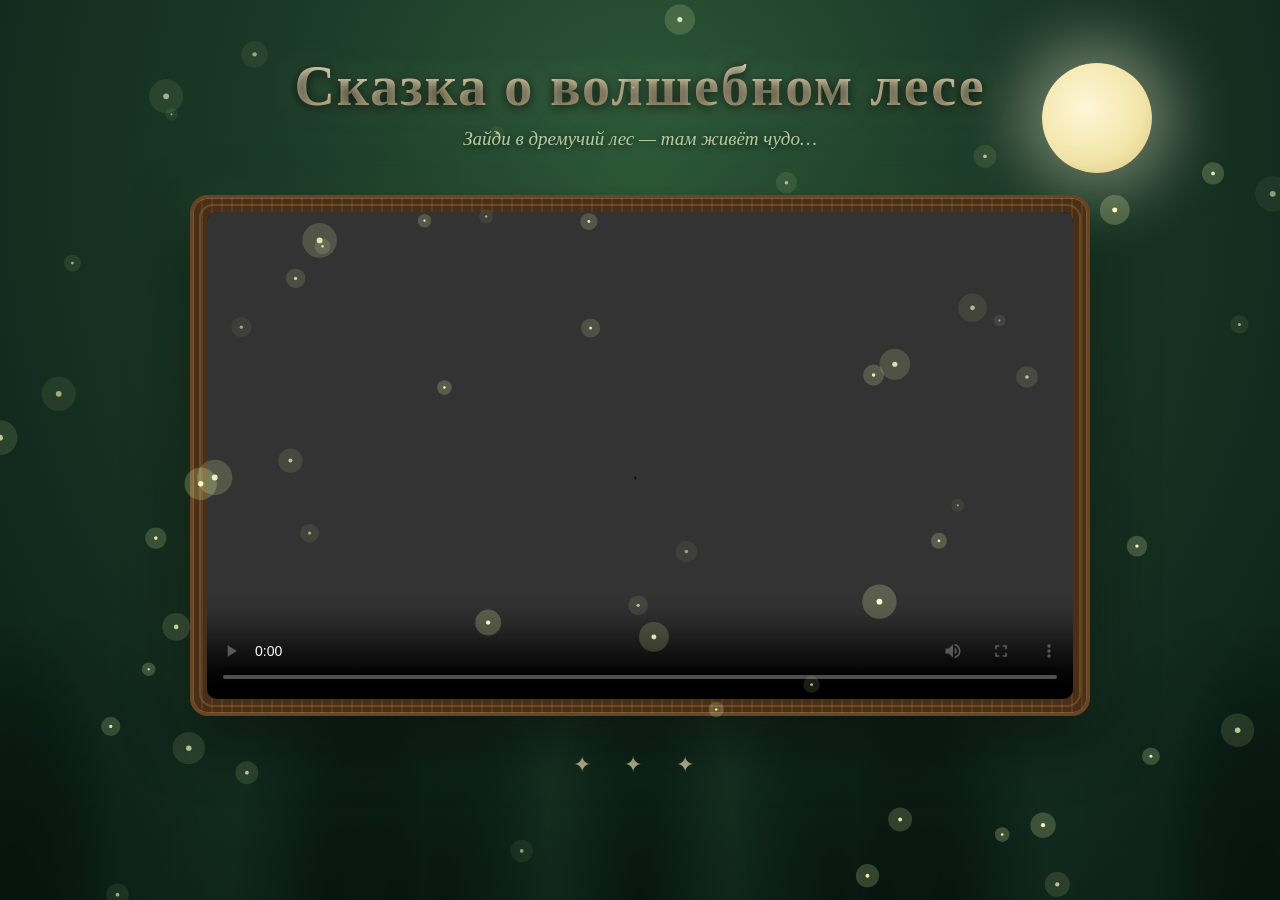
==== index.html @ 457b9933 "Сказка о волшебном лесе: видео + сайт в стиле леса" ====
<!DOCTYPE html>
<html lang="ru">
<head>
  <meta charset="UTF-8">
  <meta name="viewport" content="width=device-width, initial-scale=1.0">
  <title>Сказка о волшебном лесе</title>
  <link rel="stylesheet" href="style.css">
</head>
<body>
  <div class="trees trees-back"></div>
  <div class="trees trees-front"></div>

  <div class="page">
    <h1 class="title">Сказка о волшебном лесе</h1>
    <p class="subtitle">Зайди в дремучий лес — там живёт чудо…</p>

    <div class="video-frame">
      <video id="forestVideo" controls playsinline preload="auto">
        <source src="Сказка о волшебном лесе.mp4" type="video/mp4">
        Ваш браузер не поддерживает видео.
      </video>
    </div>

    <div class="sparkle-note">✦ ✦ ✦</div>
  </div>

  <canvas id="fireflies"></canvas>
  <div class="moon"></div>

  <script src="script.js"></script>
</body>
</html>
---- style.css ----
* {
  margin: 0;
  padding: 0;
  box-sizing: border-box;
}

body {
  min-height: 100vh;
  overflow-x: hidden;
  font-family: "Georgia", "Times New Roman", serif;
  color: #efe4c8;
  background:
    radial-gradient(ellipse at 50% 20%, #2e5b3a 0%, #1c3a28 40%, #0b1f16 100%);
  position: relative;
}

/* ---------- Луна ---------- */
.moon {
  position: fixed;
  top: 7vh;
  right: 10vw;
  width: 110px;
  height: 110px;
  border-radius: 50%;
  background: radial-gradient(circle at 40% 40%, #fdf6d8 0%, #f3e5a8 60%, #d8c481 100%);
  box-shadow: 0 0 60px 25px rgba(253, 246, 216, 0.35);
  z-index: 0;
  pointer-events: none;
}

/* ---------- Деревья-силуэты ---------- */
.trees {
  position: fixed;
  bottom: 0;
  left: 0;
  width: 100%;
  height: 45vh;
  z-index: 0;
  opacity: 0.55;
  background-repeat: repeat-x;
  background-position: bottom;
  pointer-events: none;
}

.trees-back {
  background-image:
    radial-gradient(ellipse 40% 100% at 50% 100%, #0e2419 0%, rgba(14, 36, 25, 0) 70%),
    radial-gradient(ellipse 30% 90% at 15% 100%, #0e2419 0%, transparent 70%),
    radial-gradient(ellipse 30% 90% at 85% 100%, #0e2419 0%, transparent 70%);
  background-size: 22% 100%, 30% 100%, 30% 100%;
}

.trees-front {
  background-image:
    radial-gradient(ellipse 45% 100% at 50% 100%, #06130d 0%, transparent 70%),
    radial-gradient(ellipse 35% 100% at 5% 100%, #06130d 0%, transparent 70%),
    radial-gradient(ellipse 35% 100% at 95% 100%, #06130d 0%, transparent 70%);
  background-size: 24% 90%, 34% 100%, 34% 100%;
  opacity: 0.8;
}

/* ---------- Страница ---------- */
.page {
  position: relative;
  z-index: 1;
  max-width: 1000px;
  margin: 0 auto;
  padding: 6vh 16px 10vh;
  text-align: center;
}

.title {
  font-size: clamp(28px, 5vw, 56px);
  text-shadow: 0 2px 12px rgba(0, 0, 0, 0.8), 0 0 30px rgba(214, 240, 180, 0.25);
  letter-spacing: 2px;
  background: linear-gradient(180deg, #f7efcf 0%, #cbb98a 100%);
  -webkit-background-clip: text;
  background-clip: text;
  -webkit-text-fill-color: transparent;
}

.subtitle {
  margin-top: 10px;
  font-style: italic;
  font-size: clamp(14px, 2.4vw, 19px);
  color: #b9cca2;
  text-shadow: 0 2px 8px rgba(0, 0, 0, 0.7);
}

/* ---------- Рамка под видео ---------- */
.video-frame {
  margin-top: 5vh;
  position: relative;
  display: inline-block;
  padding: 14px;
  border-radius: 18px;
  background:
    repeating-linear-gradient(90deg, #4a2f18 0 8px, #5d3b20 8px 10px),
    repeating-linear-gradient(90deg, #3a2513 0 8px, #4a2f18 8px 10px);
  background-size: 100% 10px, 100% 100%;
  border: 3px solid #6b4423;
  box-shadow:
    0 20px 60px rgba(0, 0, 0, 0.65),
    0 0 45px rgba(120, 200, 120, 0.15),
    inset 0 0 0 1px rgba(255, 220, 150, 0.25);
  max-width: min(92vw, 900px);
  width: 100%;
}

.video-frame::after {
  content: "";
  position: absolute;
  inset: 6px;
  border-radius: 14px;
  border: 2px solid rgba(200, 160, 80, 0.25);
  pointer-events: none;
}

video {
  display: block;
  width: 100%;
  aspect-ratio: 16 / 9;
  border-radius: 10px;
  background: #000;
  outline: none;
}

.sparkle-note {
  margin-top: 32px;
  font-size: 22px;
  color: rgba(232, 226, 180, 0.75);
  letter-spacing: 14px;
  animation: sparkle 3.5s ease-in-out infinite;
}

@keyframes sparkle {
  0%, 100% { opacity: 0.35; }
  50% { opacity: 1; }
}

/* ---------- Светлячки (canvas) ---------- */
#fireflies {
  position: fixed;
  inset: 0;
  width: 100%;
  height: 100%;
  z-index: 5;
  pointer-events: none;
}
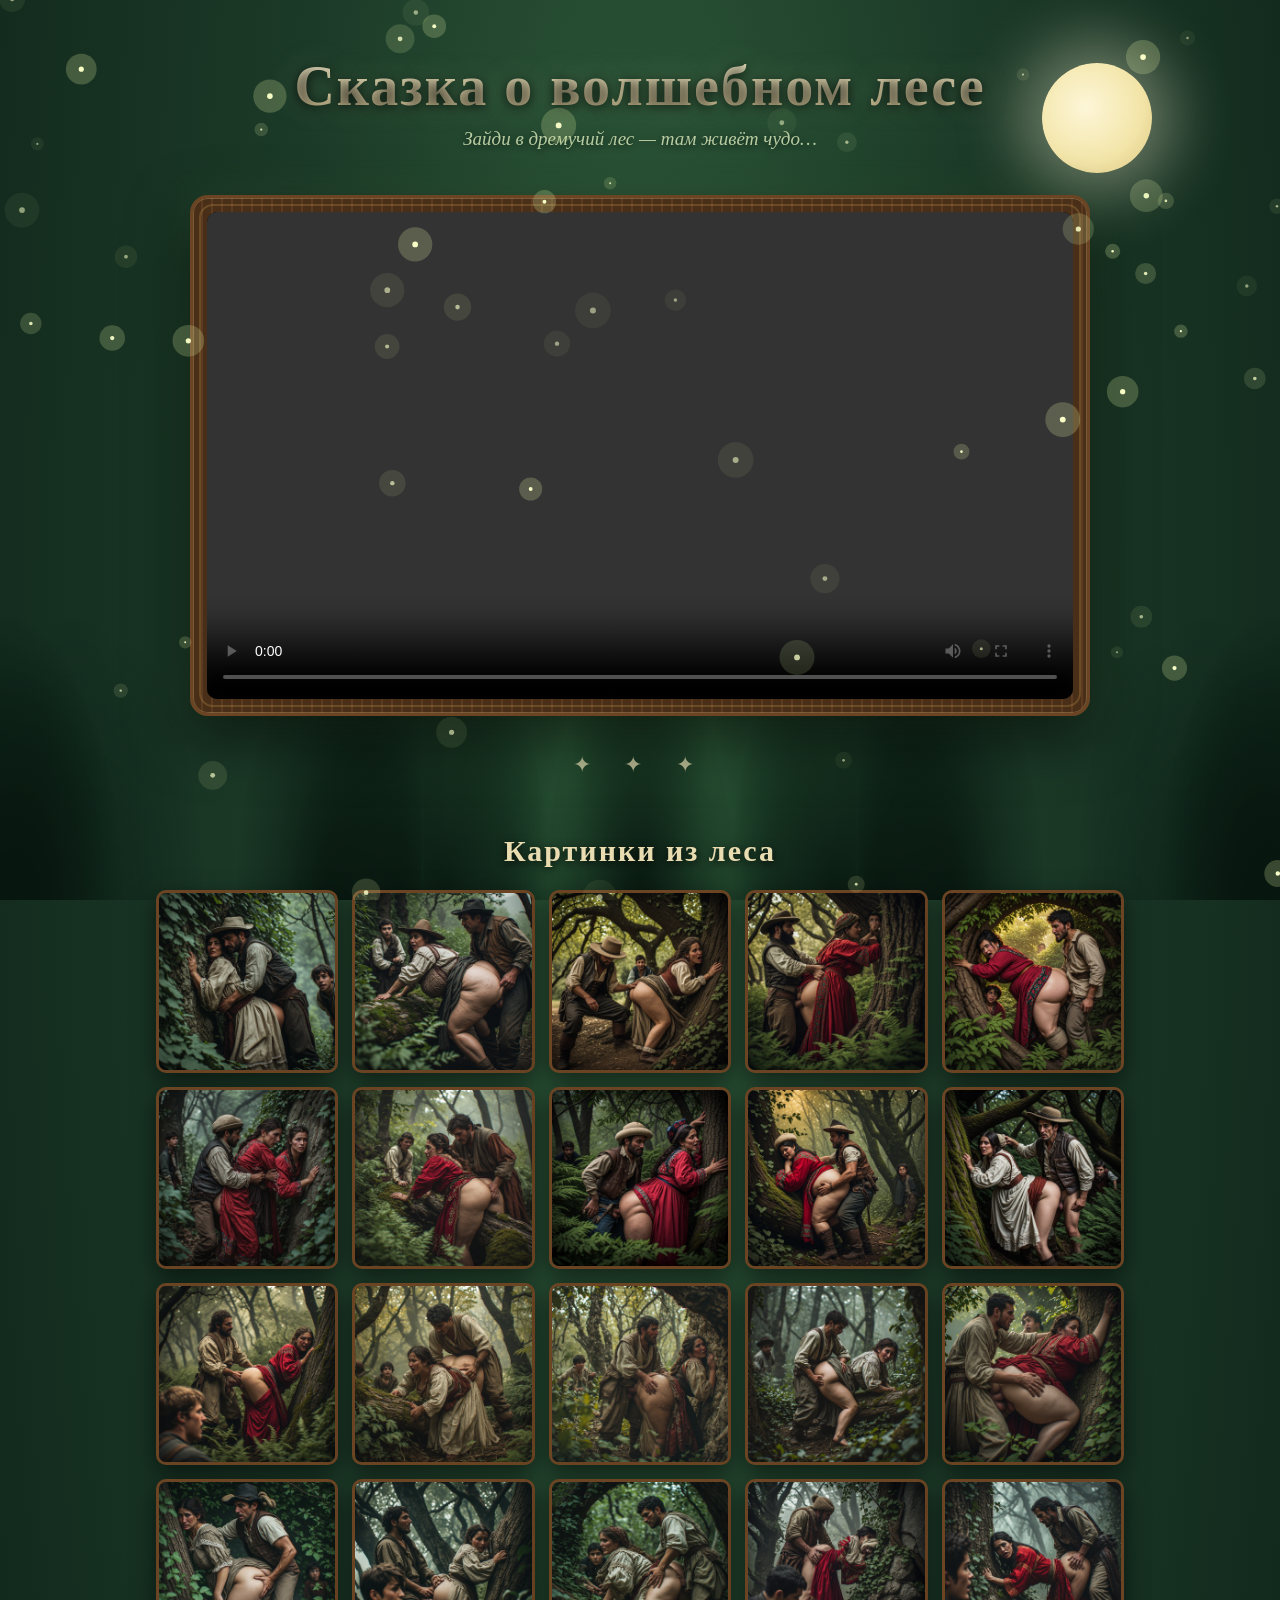
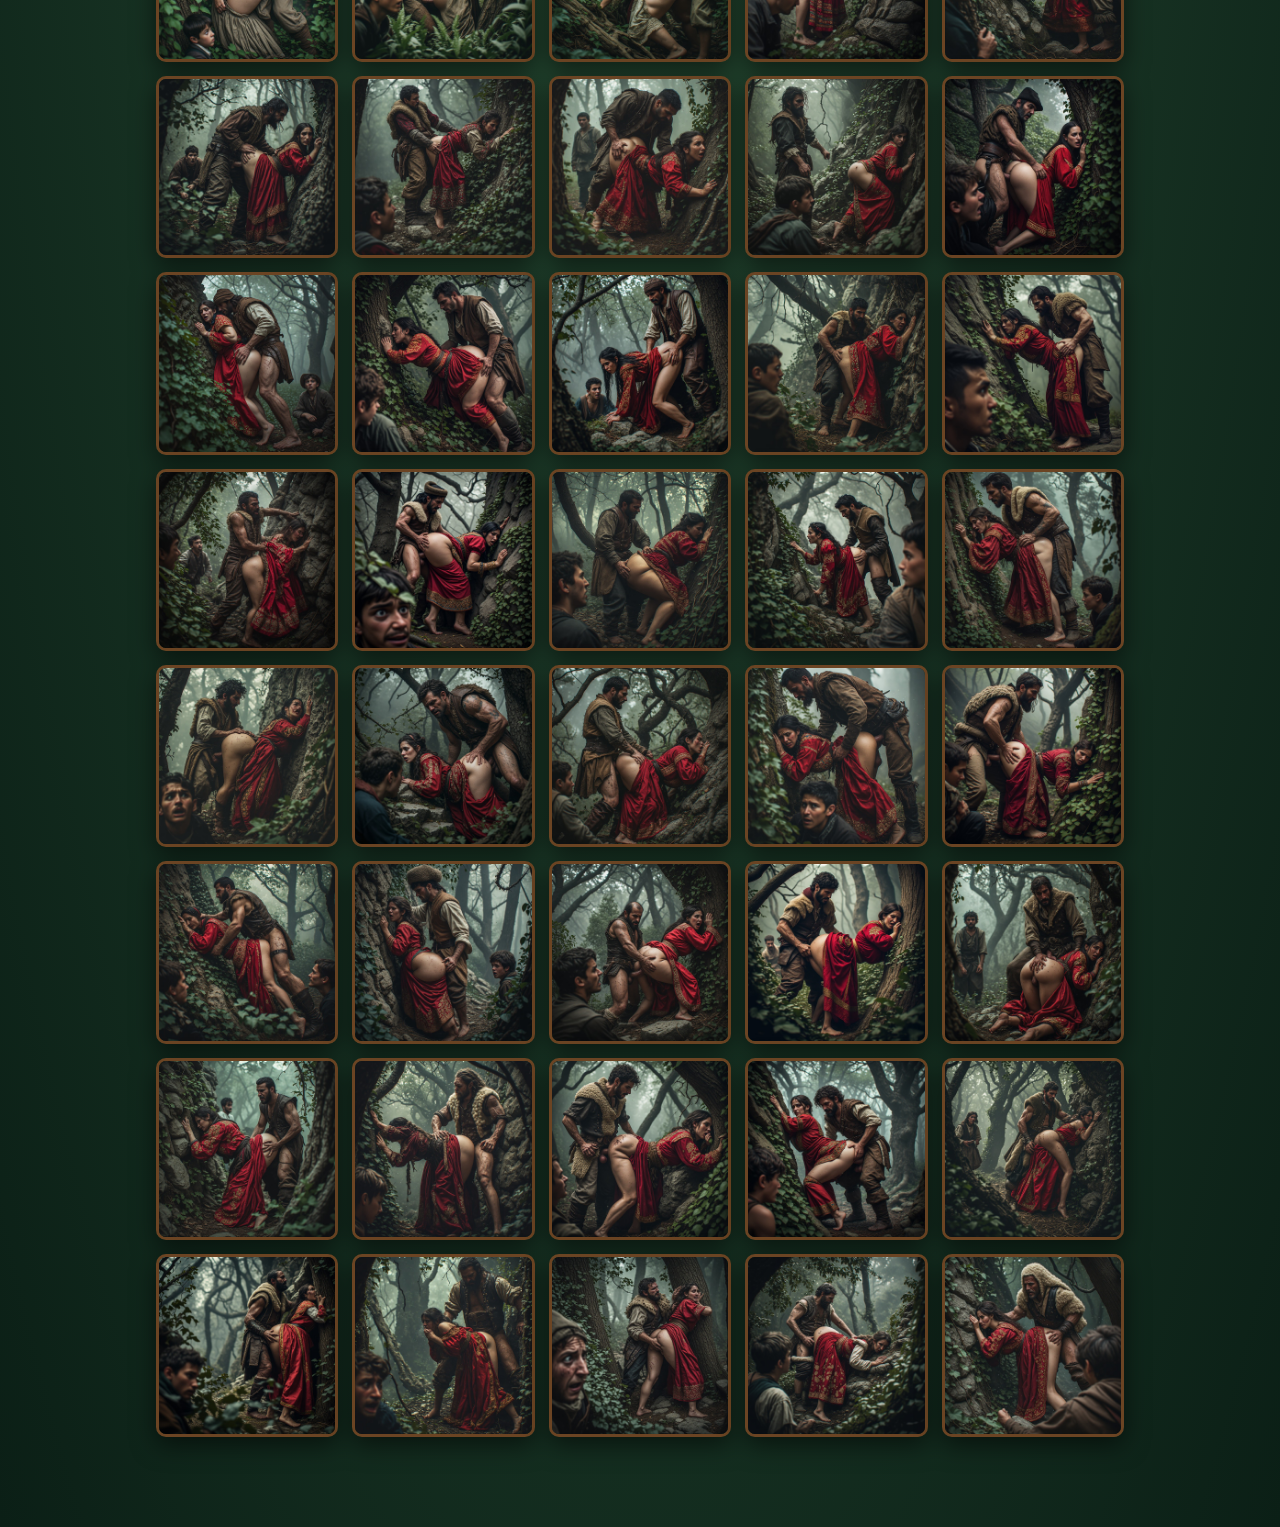
==== commit 386e4554: "Сжал видео (Pages-friendly), добавил картинки и галерею" ====
--- a/index.html
+++ b/index.html
@@ -22,11 +22,19 @@
     </div>
 
     <div class="sparkle-note">✦ ✦ ✦</div>
+
+    <section class="gallery-section">
+      <h2 class="gallery-title">Картинки из леса</h2>
+      <div class="gallery" id="gallery"></div>
+    </section>
   </div>
+
+  <div id="lightbox"></div>
 
   <canvas id="fireflies"></canvas>
   <div class="moon"></div>
 
+  <script src="gallery.js"></script>
   <script src="script.js"></script>
 </body>
 </html>
--- a/style.css
+++ b/style.css
@@ -146,4 +146,75 @@
   height: 100%;
   z-index: 5;
   pointer-events: none;
+}
+
+/* ---------- Галерея ---------- */
+.gallery-section {
+  margin-top: 56px;
+}
+
+.gallery-title {
+  font-size: clamp(20px, 3vw, 30px);
+  letter-spacing: 2px;
+  color: #e9dcb0;
+  text-shadow: 0 2px 10px rgba(0, 0, 0, 0.8);
+}
+
+.gallery {
+  margin-top: 22px;
+  display: grid;
+  grid-template-columns: repeat(auto-fill, minmax(180px, 1fr));
+  gap: 14px;
+}
+
+.gallery img {
+  width: 100%;
+  aspect-ratio: 1 / 1;
+  object-fit: cover;
+  border-radius: 10px;
+  border: 3px solid #6b4423;
+  box-shadow: 0 8px 24px rgba(0, 0, 0, 0.55);
+  cursor: pointer;
+  transition: transform 0.3s ease, box-shadow 0.3s ease;
+}
+
+.gallery img:hover {
+  transform: scale(1.06) rotate(-1deg);
+  box-shadow: 0 0 28px rgba(200, 240, 160, 0.35);
+}
+
+/* ---------- Лайтбокс ---------- */
+#lightbox {
+  position: fixed;
+  inset: 0;
+  z-index: 10;
+  display: none;
+  align-items: center;
+  justify-content: center;
+  background: rgba(5, 15, 10, 0.92);
+  padding: 4vh 3vw;
+}
+
+#lightbox.open {
+  display: flex;
+}
+
+#lightbox img {
+  max-width: 92vw;
+  max-height: 92vh;
+  border-radius: 10px;
+  border: 4px solid #6b4423;
+  box-shadow: 0 0 60px rgba(0, 0, 0, 0.8);
+}
+
+#lightbox .close {
+  position: absolute;
+  top: 18px;
+  right: 26px;
+  font-size: 38px;
+  color: #efe4c8;
+  background: none;
+  border: none;
+  cursor: pointer;
+  text-shadow: 0 2px 10px rgba(0, 0, 0, 0.8);
 }
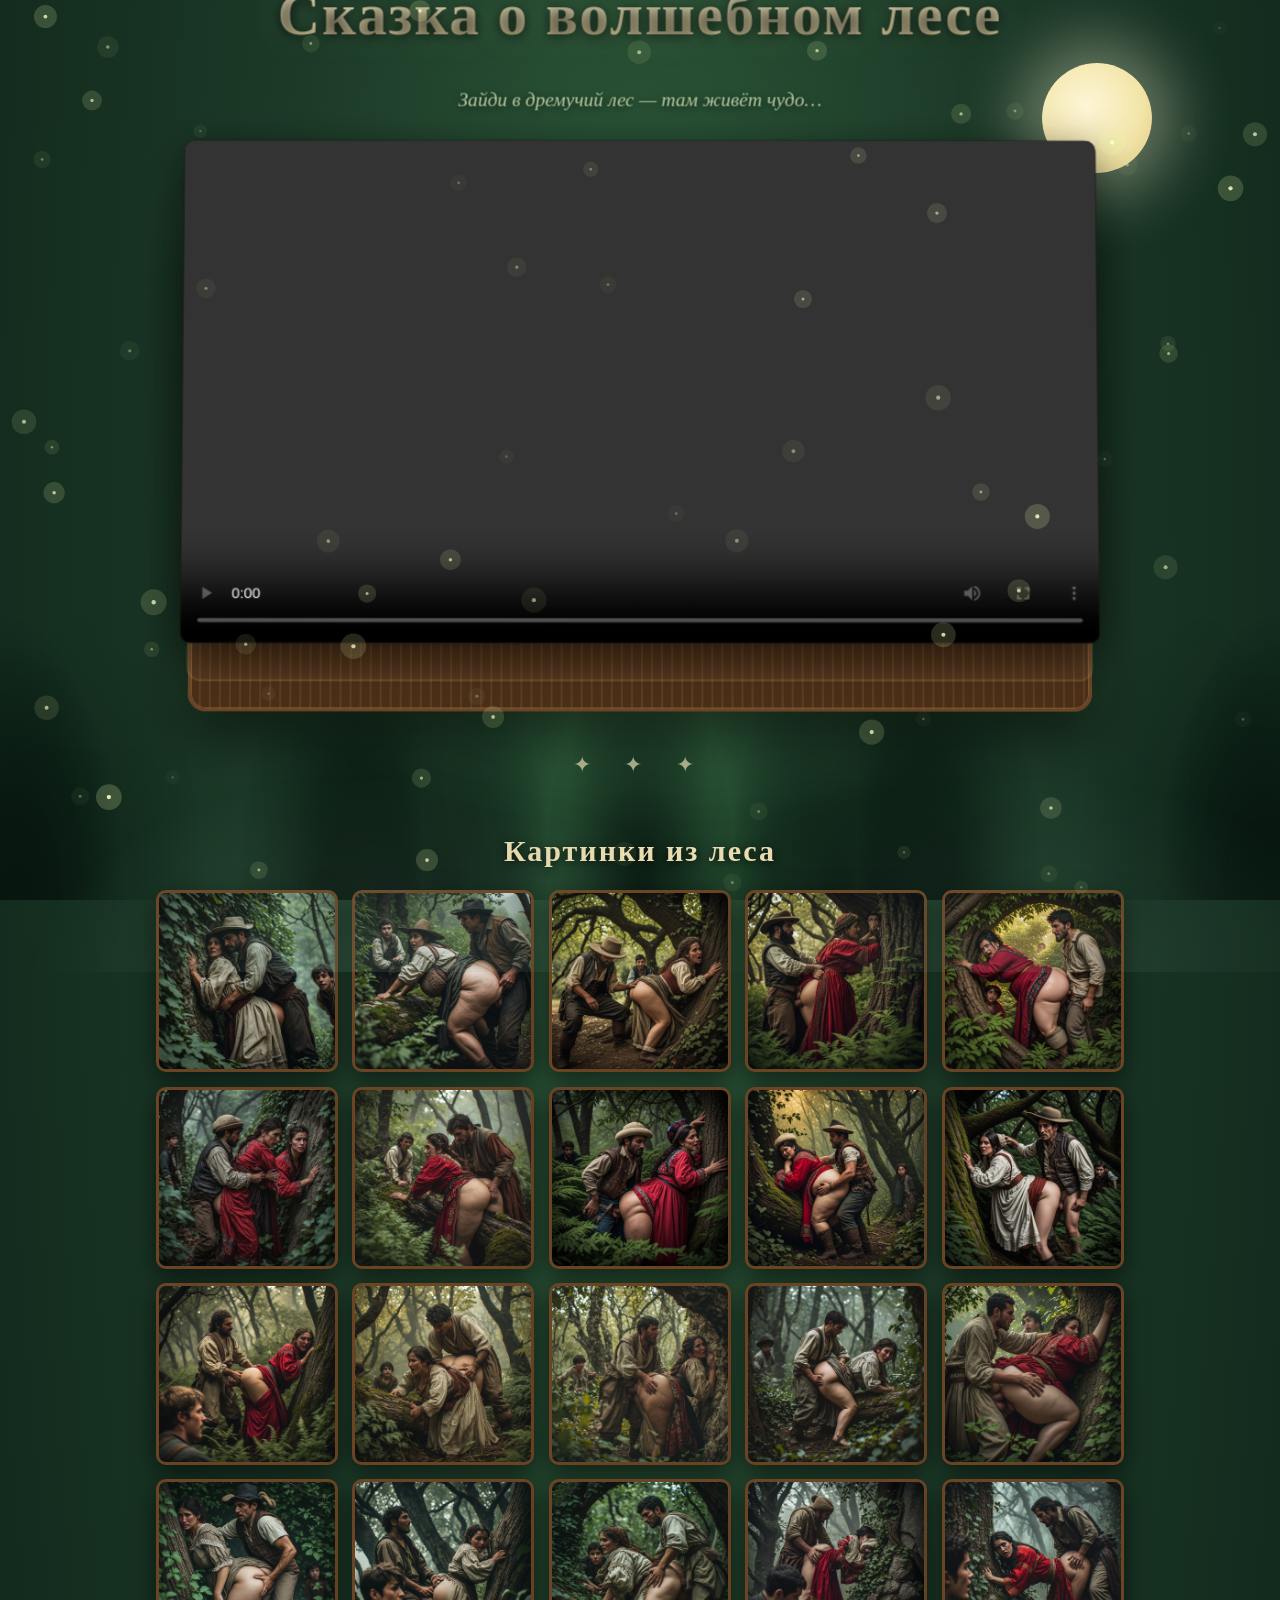
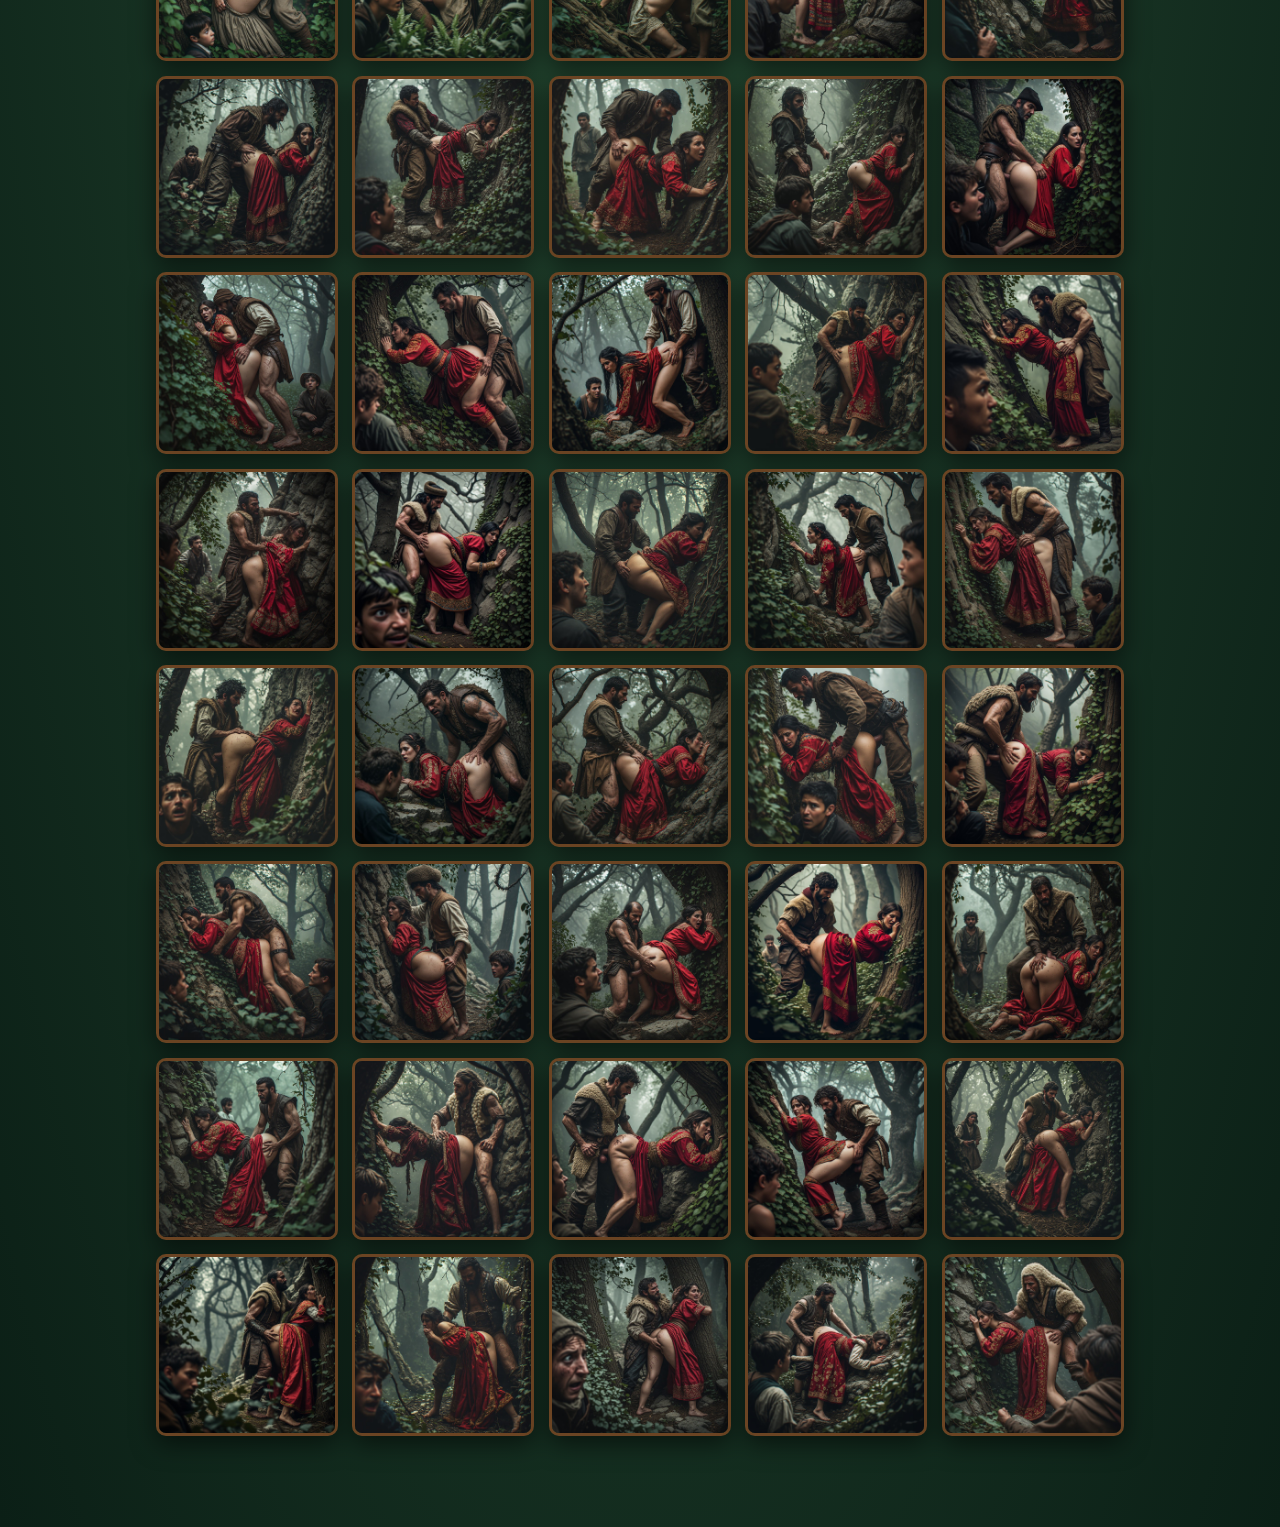
==== commit ae58ef4e: "3D-вид: наклон видео и карточек за курсором, параллакс, туман, глубина светлячков" ====
--- a/index.html
+++ b/index.html
@@ -9,6 +9,7 @@
 <body>
   <div class="trees trees-back"></div>
   <div class="trees trees-front"></div>
+  <div class="fog"></div>
 
   <div class="page">
     <h1 class="title">Сказка о волшебном лесе</h1>
--- a/style.css
+++ b/style.css
@@ -26,6 +26,7 @@
   box-shadow: 0 0 60px 25px rgba(253, 246, 216, 0.35);
   z-index: 0;
   pointer-events: none;
+  will-change: transform;
 }
 
 /* ---------- Деревья-силуэты ---------- */
@@ -57,6 +58,34 @@
     radial-gradient(ellipse 35% 100% at 95% 100%, #06130d 0%, transparent 70%);
   background-size: 24% 90%, 34% 100%, 34% 100%;
   opacity: 0.8;
+}
+
+.trees,
+.moon {
+  will-change: transform;
+}
+
+/* ---------- Туман ---------- */
+.fog {
+  position: fixed;
+  bottom: -8vh;
+  left: 0;
+  width: 200%;
+  height: 32vh;
+  z-index: 2;
+  pointer-events: none;
+  background-image:
+    radial-gradient(ellipse 40% 100% at 30% 100%, rgba(130, 170, 150, 0.16), transparent 70%),
+    radial-gradient(ellipse 40% 100% at 80% 100%, rgba(130, 170, 150, 0.12), transparent 70%);
+  background-size: 50% 100%;
+  background-repeat: repeat-x;
+  animation: fogDrift 70s linear infinite;
+  will-change: transform;
+}
+
+@keyframes fogDrift {
+  from { transform: translateX(0); }
+  to   { transform: translateX(-50%); }
 }
 
 /* ---------- Страница ---------- */
@@ -67,12 +96,15 @@
   margin: 0 auto;
   padding: 6vh 16px 10vh;
   text-align: center;
+  perspective: 1300px;
+  transform-style: preserve-3d;
 }
 
 .title {
   font-size: clamp(28px, 5vw, 56px);
   text-shadow: 0 2px 12px rgba(0, 0, 0, 0.8), 0 0 30px rgba(214, 240, 180, 0.25);
   letter-spacing: 2px;
+  transform: translateZ(60px);
   background: linear-gradient(180deg, #f7efcf 0%, #cbb98a 100%);
   -webkit-background-clip: text;
   background-clip: text;
@@ -85,9 +117,10 @@
   font-size: clamp(14px, 2.4vw, 19px);
   color: #b9cca2;
   text-shadow: 0 2px 8px rgba(0, 0, 0, 0.7);
-}
-
-/* ---------- Рамка под видео ---------- */
+  transform: translateZ(35px);
+}
+
+/* ---------- Рамка под видео (3D) ---------- */
 .video-frame {
   margin-top: 5vh;
   position: relative;
@@ -105,6 +138,20 @@
     inset 0 0 0 1px rgba(255, 220, 150, 0.25);
   max-width: min(92vw, 900px);
   width: 100%;
+  transform-style: preserve-3d;
+  will-change: transform;
+}
+
+.video-frame::before {
+  content: "";
+  position: absolute;
+  inset: -40px;
+  border-radius: 34px;
+  background: radial-gradient(ellipse at 50% 50%, rgba(150, 230, 150, 0.28), rgba(80, 160, 110, 0.08) 45%, transparent 70%);
+  transform: translateZ(-140px);
+  filter: blur(6px);
+  z-index: -1;
+  pointer-events: none;
 }
 
 .video-frame::after {
@@ -114,6 +161,8 @@
   border-radius: 14px;
   border: 2px solid rgba(200, 160, 80, 0.25);
   pointer-events: none;
+  transform: translateZ(30px);
+  box-shadow: inset 0 0 40px rgba(255, 230, 180, 0.08);
 }
 
 video {
@@ -123,6 +172,9 @@
   border-radius: 10px;
   background: #000;
   outline: none;
+  transform: translateZ(70px);
+  will-change: transform;
+  box-shadow: 0 10px 40px rgba(0, 0, 0, 0.55);
 }
 
 .sparkle-note {
@@ -165,6 +217,8 @@
   display: grid;
   grid-template-columns: repeat(auto-fill, minmax(180px, 1fr));
   gap: 14px;
+  perspective: 900px;
+  transform-style: preserve-3d;
 }
 
 .gallery img {
@@ -173,14 +227,19 @@
   object-fit: cover;
   border-radius: 10px;
   border: 3px solid #6b4423;
-  box-shadow: 0 8px 24px rgba(0, 0, 0, 0.55);
+  box-shadow:
+    0 8px 24px rgba(0, 0, 0, 0.55),
+    inset 0 0 0 1px rgba(255, 230, 160, 0.15);
   cursor: pointer;
-  transition: transform 0.3s ease, box-shadow 0.3s ease;
+  transition: box-shadow 0.25s ease;
+  will-change: transform;
+  transform: translateZ(0);
 }
 
 .gallery img:hover {
-  transform: scale(1.06) rotate(-1deg);
-  box-shadow: 0 0 28px rgba(200, 240, 160, 0.35);
+  box-shadow:
+    0 0 34px rgba(200, 240, 160, 0.4),
+    0 14px 40px rgba(0, 0, 0, 0.5);
 }
 
 /* ---------- Лайтбокс ---------- */
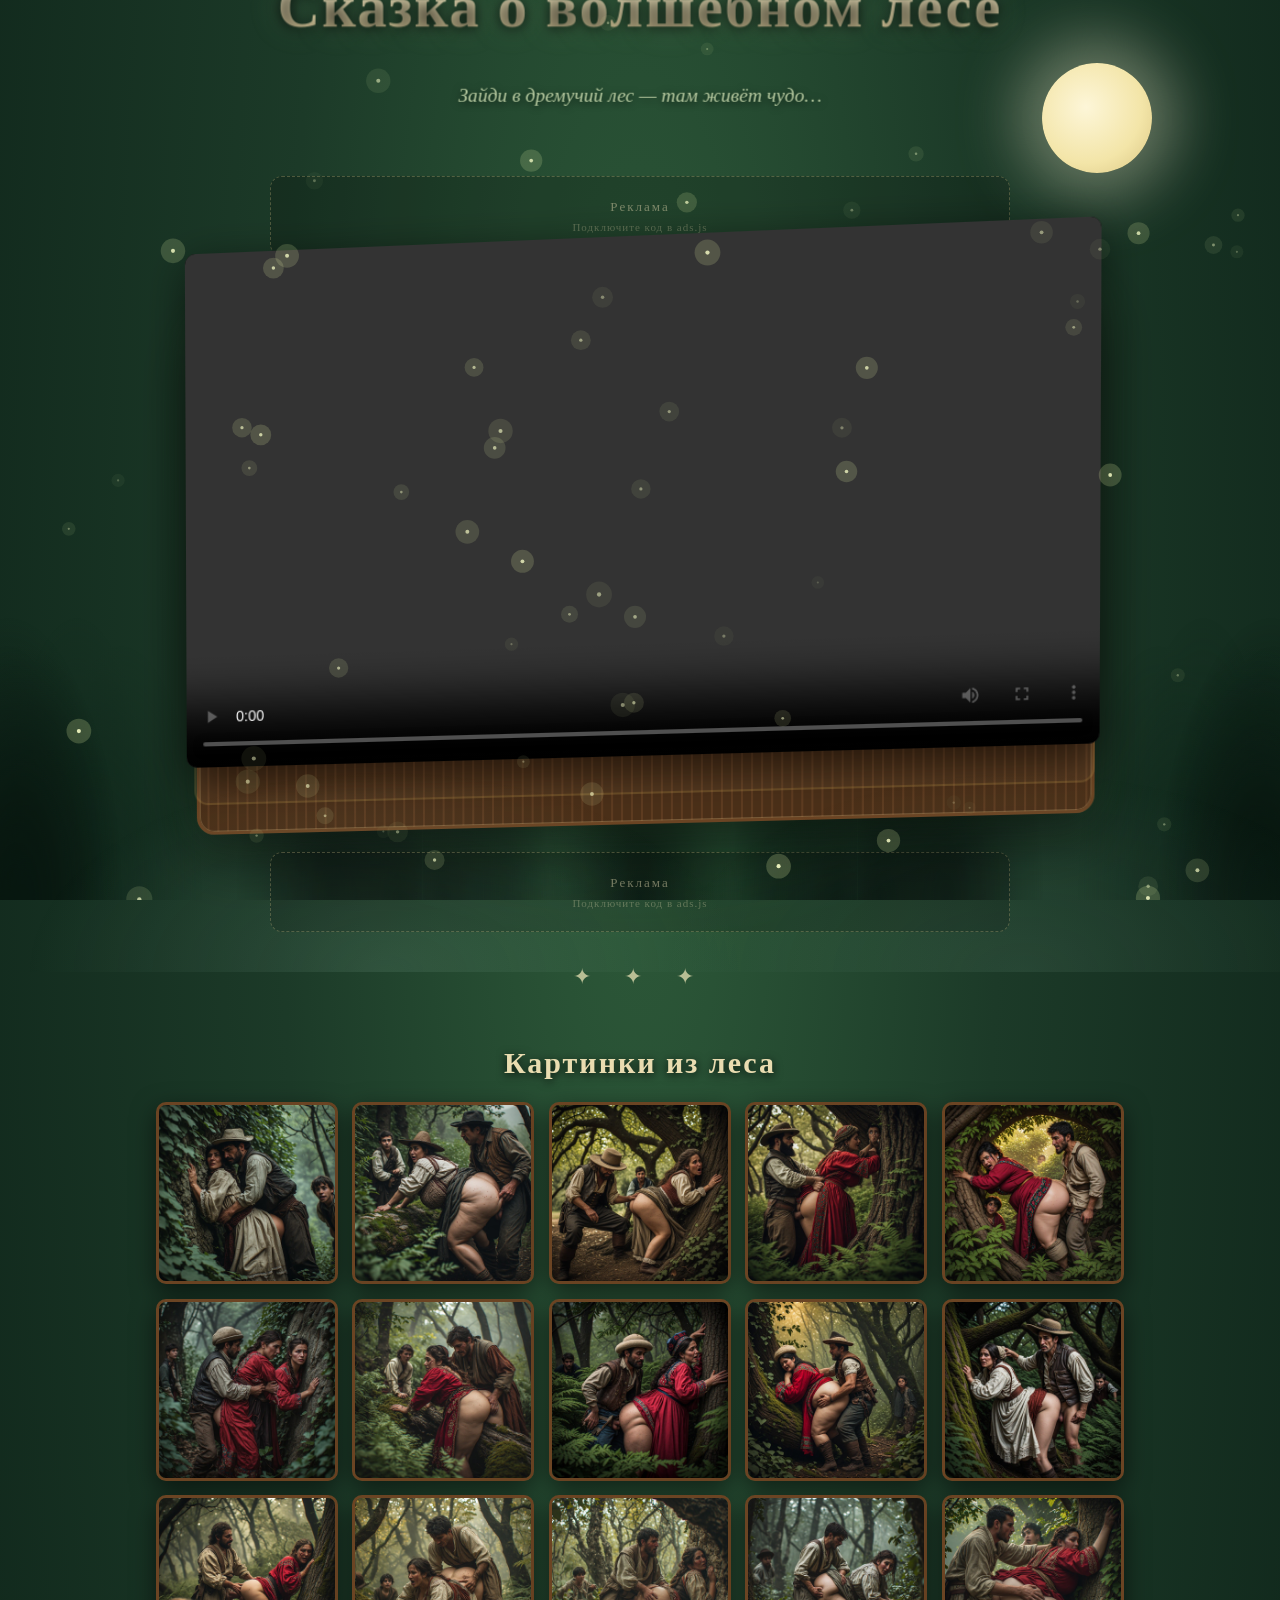
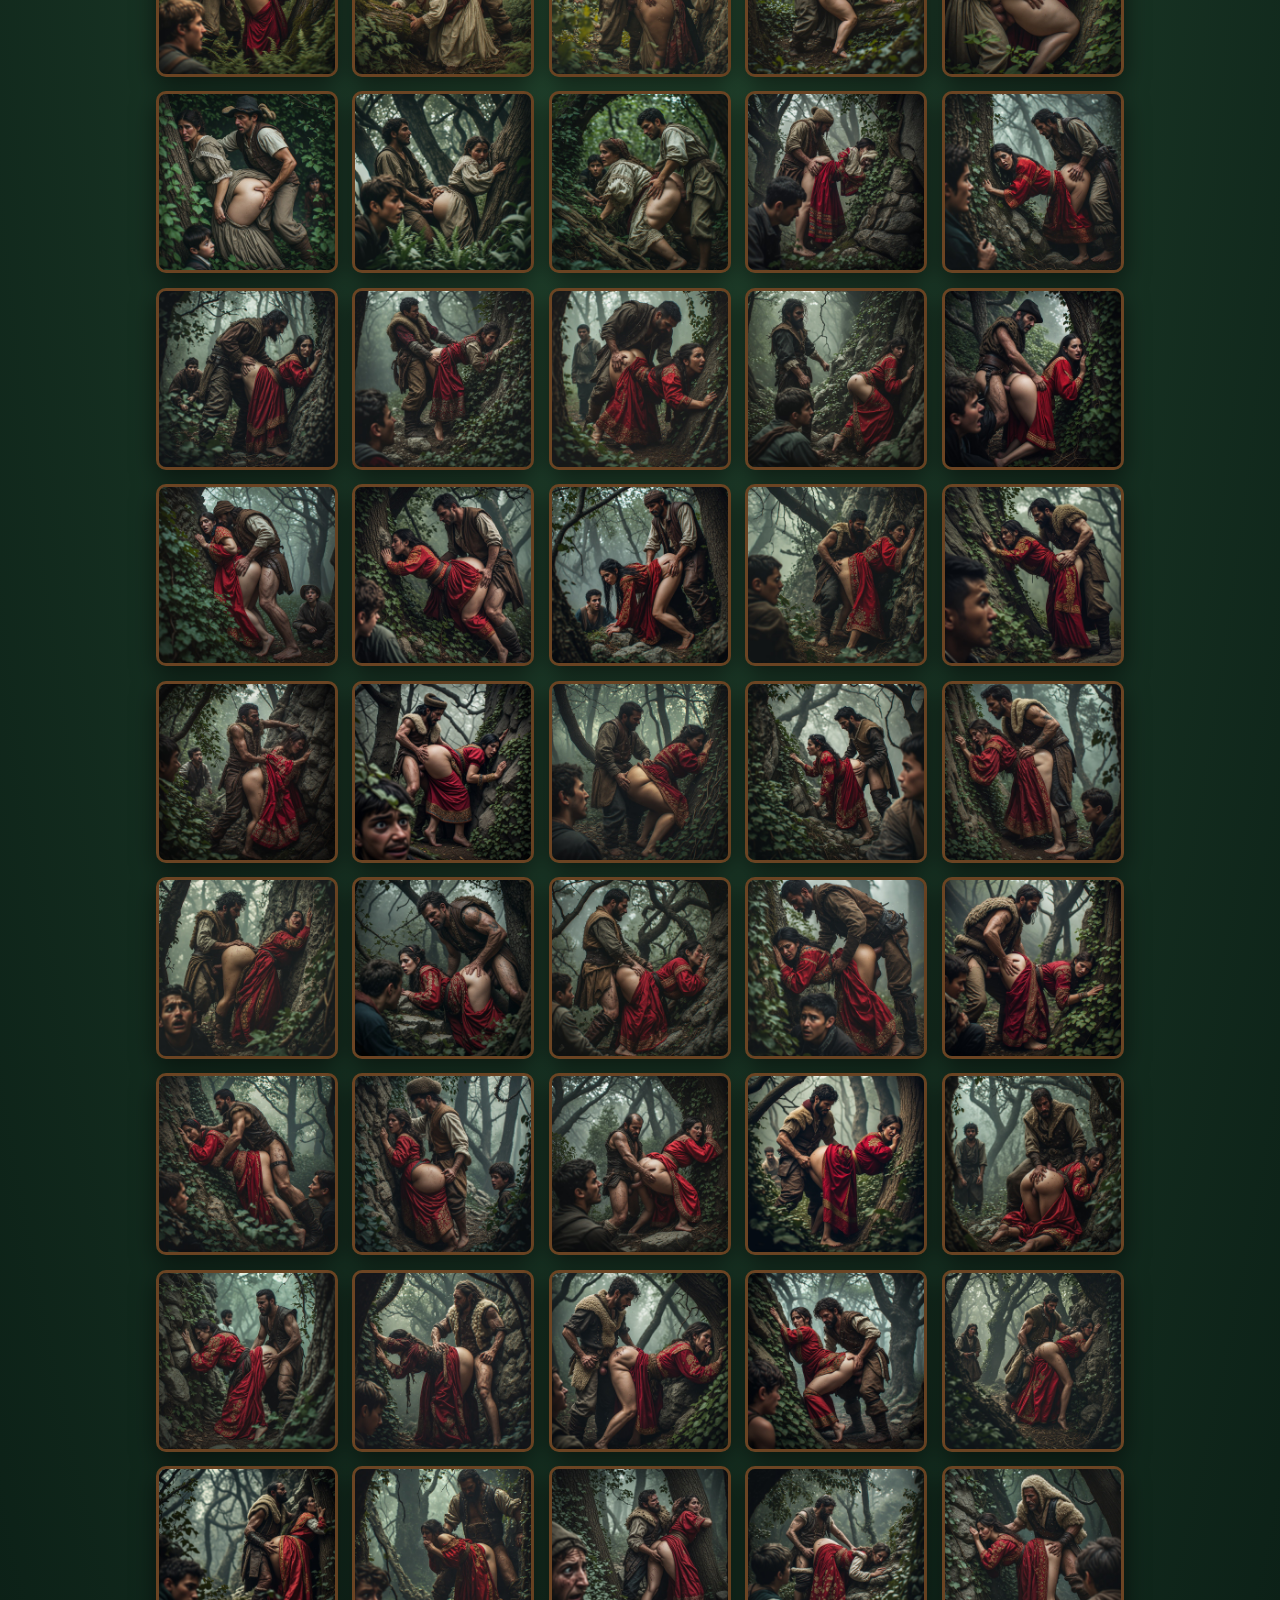
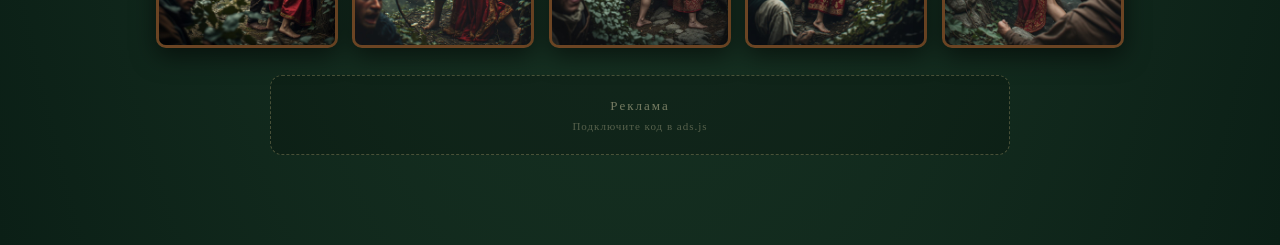
==== commit b09d1983: "Добавил систему рекламных блоков (ads.js, 3 слота)" ====
--- a/index.html
+++ b/index.html
@@ -15,6 +15,8 @@
     <h1 class="title">Сказка о волшебном лесе</h1>
     <p class="subtitle">Зайди в дремучий лес — там живёт чудо…</p>
 
+    <div class="ad-slot" data-ad-slot="top"></div>
+
     <div class="video-frame">
       <video id="forestVideo" controls playsinline preload="auto">
         <source src="Сказка о волшебном лесе.mp4" type="video/mp4">
@@ -22,11 +24,14 @@
       </video>
     </div>
 
+    <div class="ad-slot" data-ad-slot="afterVideo"></div>
+
     <div class="sparkle-note">✦ ✦ ✦</div>
 
     <section class="gallery-section">
       <h2 class="gallery-title">Картинки из леса</h2>
       <div class="gallery" id="gallery"></div>
+      <div class="ad-slot" data-ad-slot="footer"></div>
     </section>
   </div>
 
@@ -36,6 +41,7 @@
   <div class="moon"></div>
 
   <script src="gallery.js"></script>
+  <script src="ads.js"></script>
   <script src="script.js"></script>
 </body>
 </html>
--- a/style.css
+++ b/style.css
@@ -276,4 +276,38 @@
   border: none;
   cursor: pointer;
   text-shadow: 0 2px 10px rgba(0, 0, 0, 0.8);
+}
+
+/* ---------- Реклама ---------- */
+.ad-slot {
+  margin: 26px auto 0;
+  width: 100%;
+  max-width: 740px;
+  min-height: 30px;
+}
+
+.ad-holder {
+  display: flex;
+  justify-content: center;
+  align-items: center;
+}
+
+.ad-placeholder {
+  width: 100%;
+  padding: 22px 12px;
+  border: 1px dashed rgba(210, 190, 130, 0.3);
+  border-radius: 12px;
+  background: rgba(0, 0, 0, 0.18);
+  color: rgba(220, 210, 170, 0.5);
+  font-size: 13px;
+  letter-spacing: 2px;
+  text-align: center;
+}
+
+.ad-placeholder span {
+  display: block;
+  margin-top: 6px;
+  font-size: 11px;
+  letter-spacing: 1px;
+  opacity: 0.7;
 }
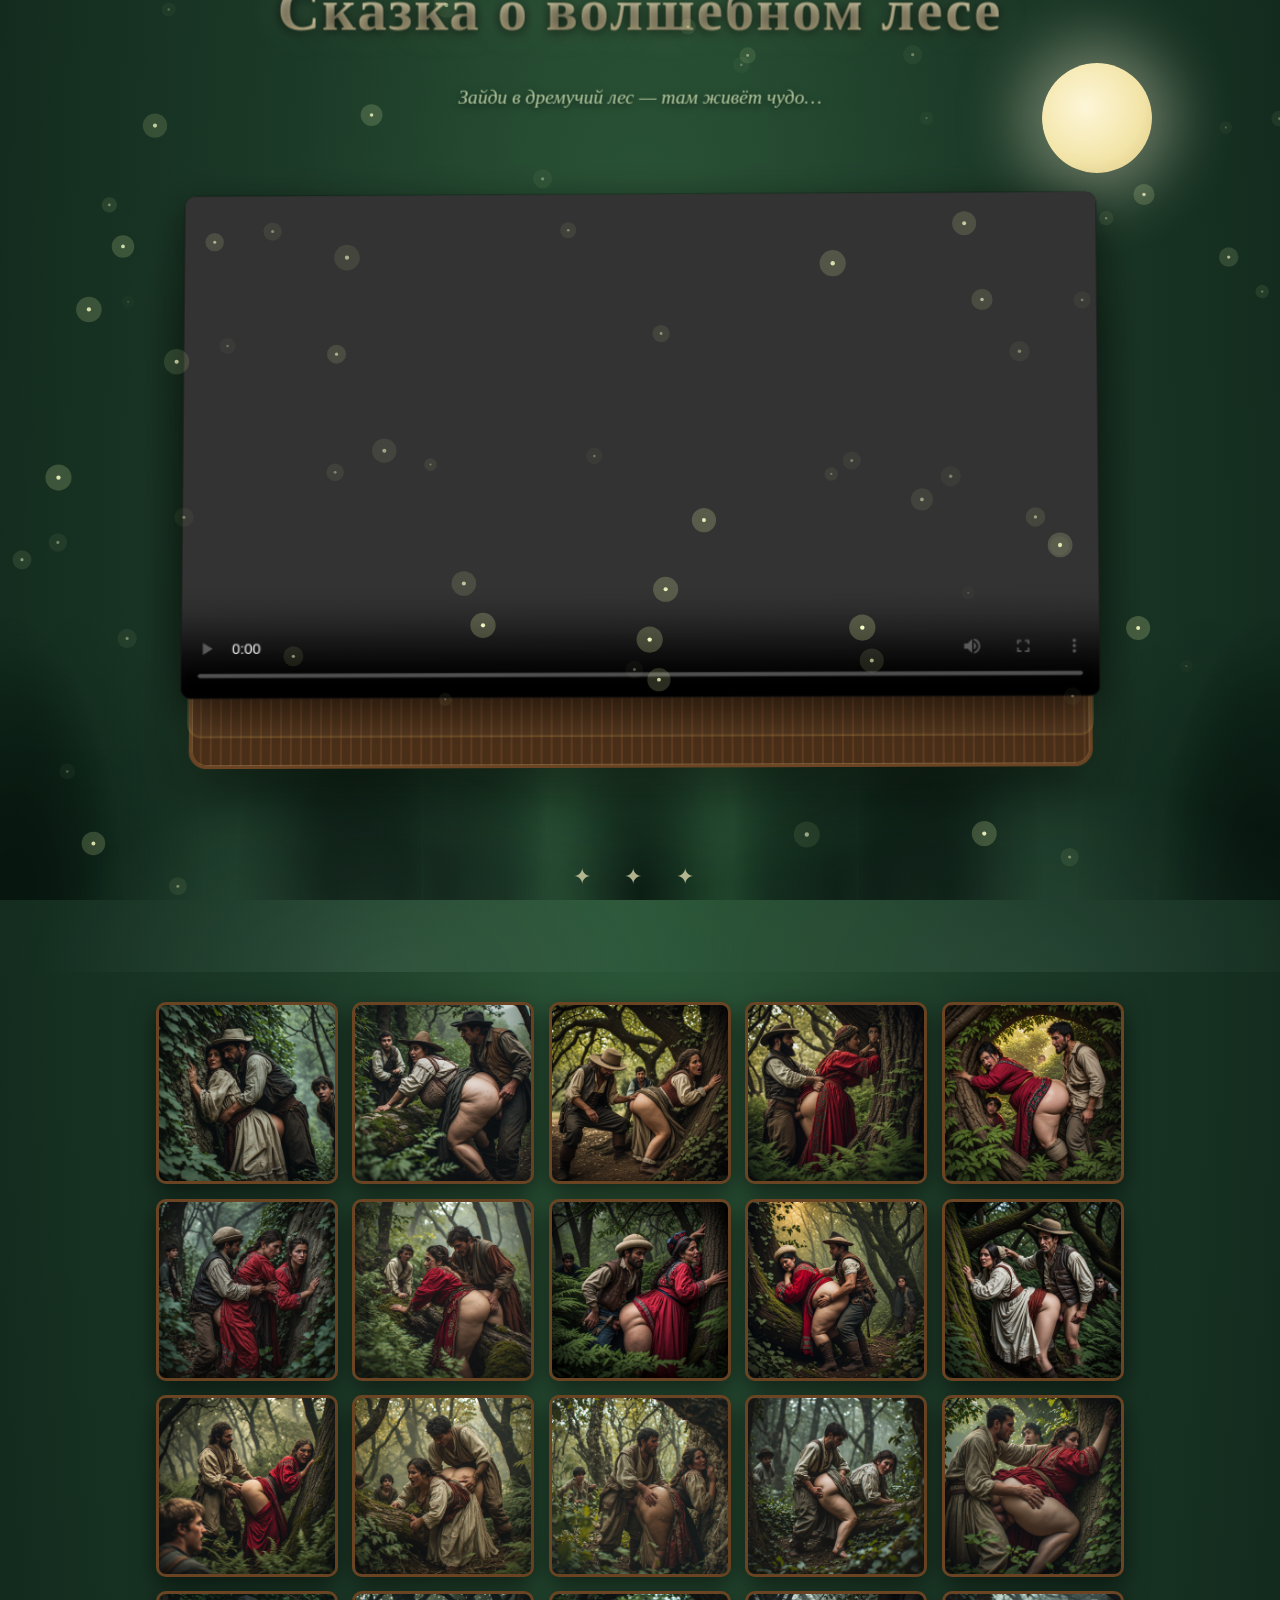
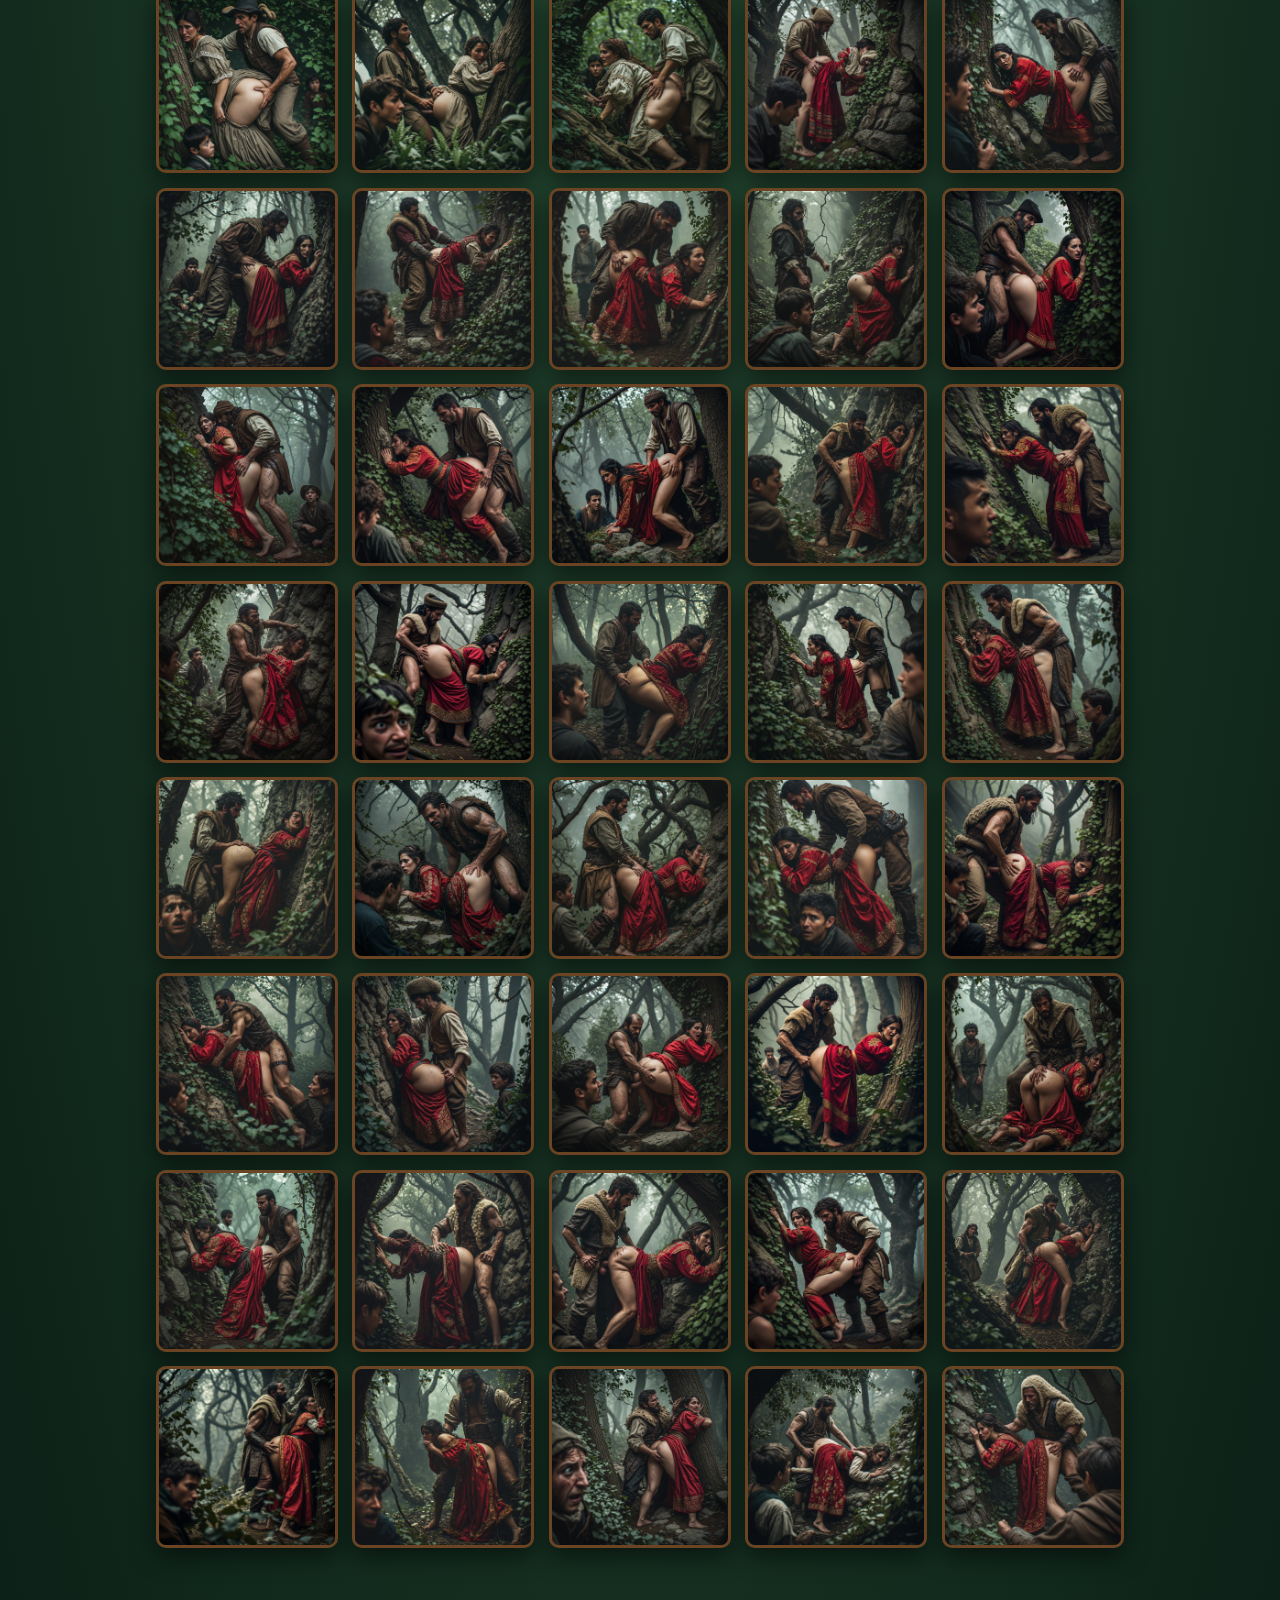
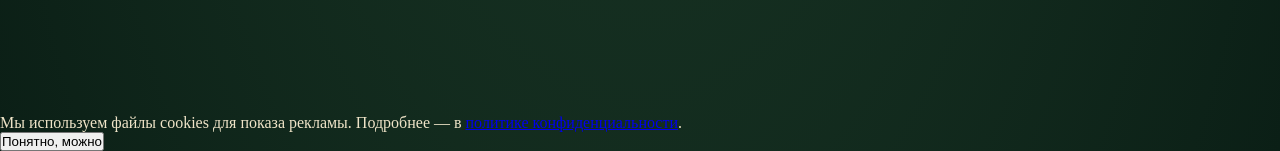
==== commit afd4fa7c: "Политика конфиденциальности, robots.txt, sitemap, согласие на cookies, 3D-галерея" ====
--- a/index.html
+++ b/index.html
@@ -31,8 +31,14 @@
     <section class="gallery-section">
       <h2 class="gallery-title">Картинки из леса</h2>
       <div class="gallery" id="gallery"></div>
-      <div class="ad-slot" data-ad-slot="footer"></div>
+      <div class="ad-slot" data-ad-slot="footer" data-ad-slot-name="footer"></div>
     </section>
+
+    <footer class="site-footer">
+      <a href="privacy.html">Политика конфиденциальности</a>
+      <span class="footer-dot">·</span>
+      <button type="button" id="revoke-consent" title="Отозвать согласие на cookies">Отозвать согласие на cookies</button>
+    </footer>
   </div>
 
   <div id="lightbox"></div>
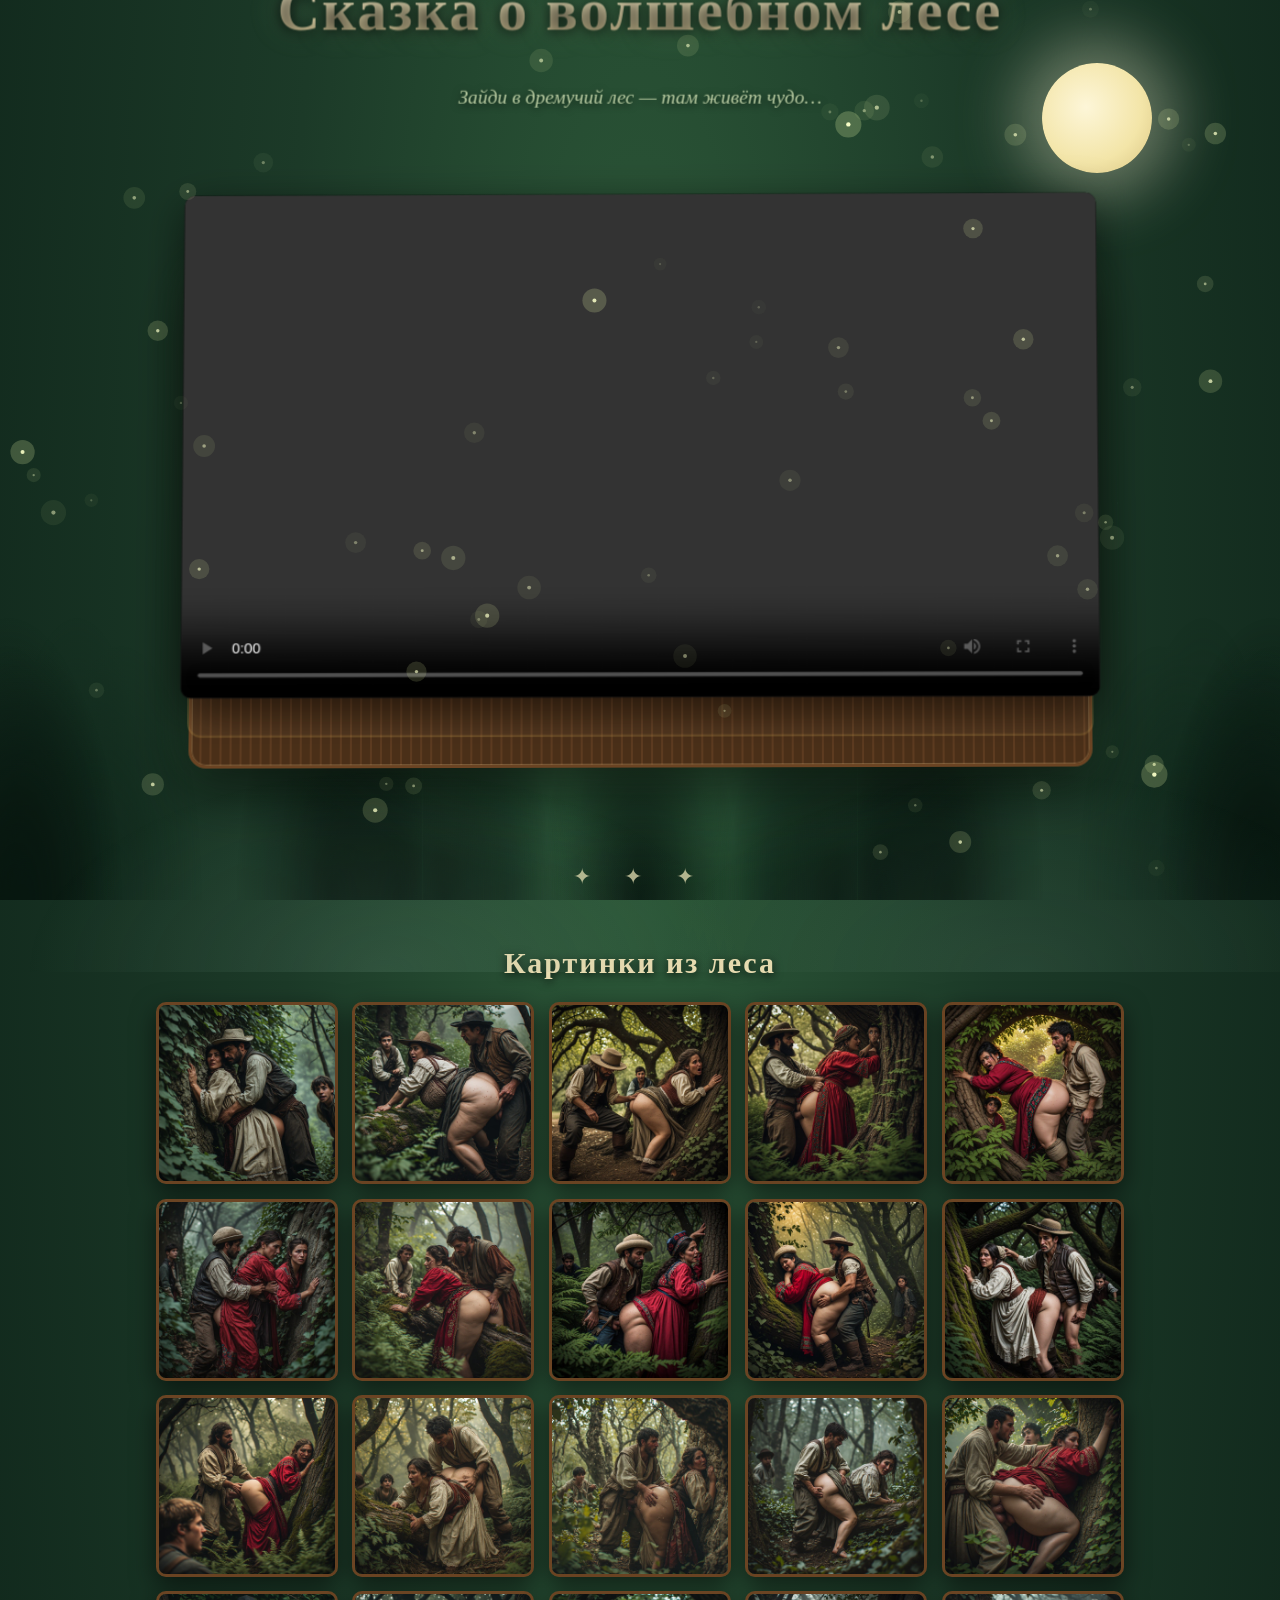
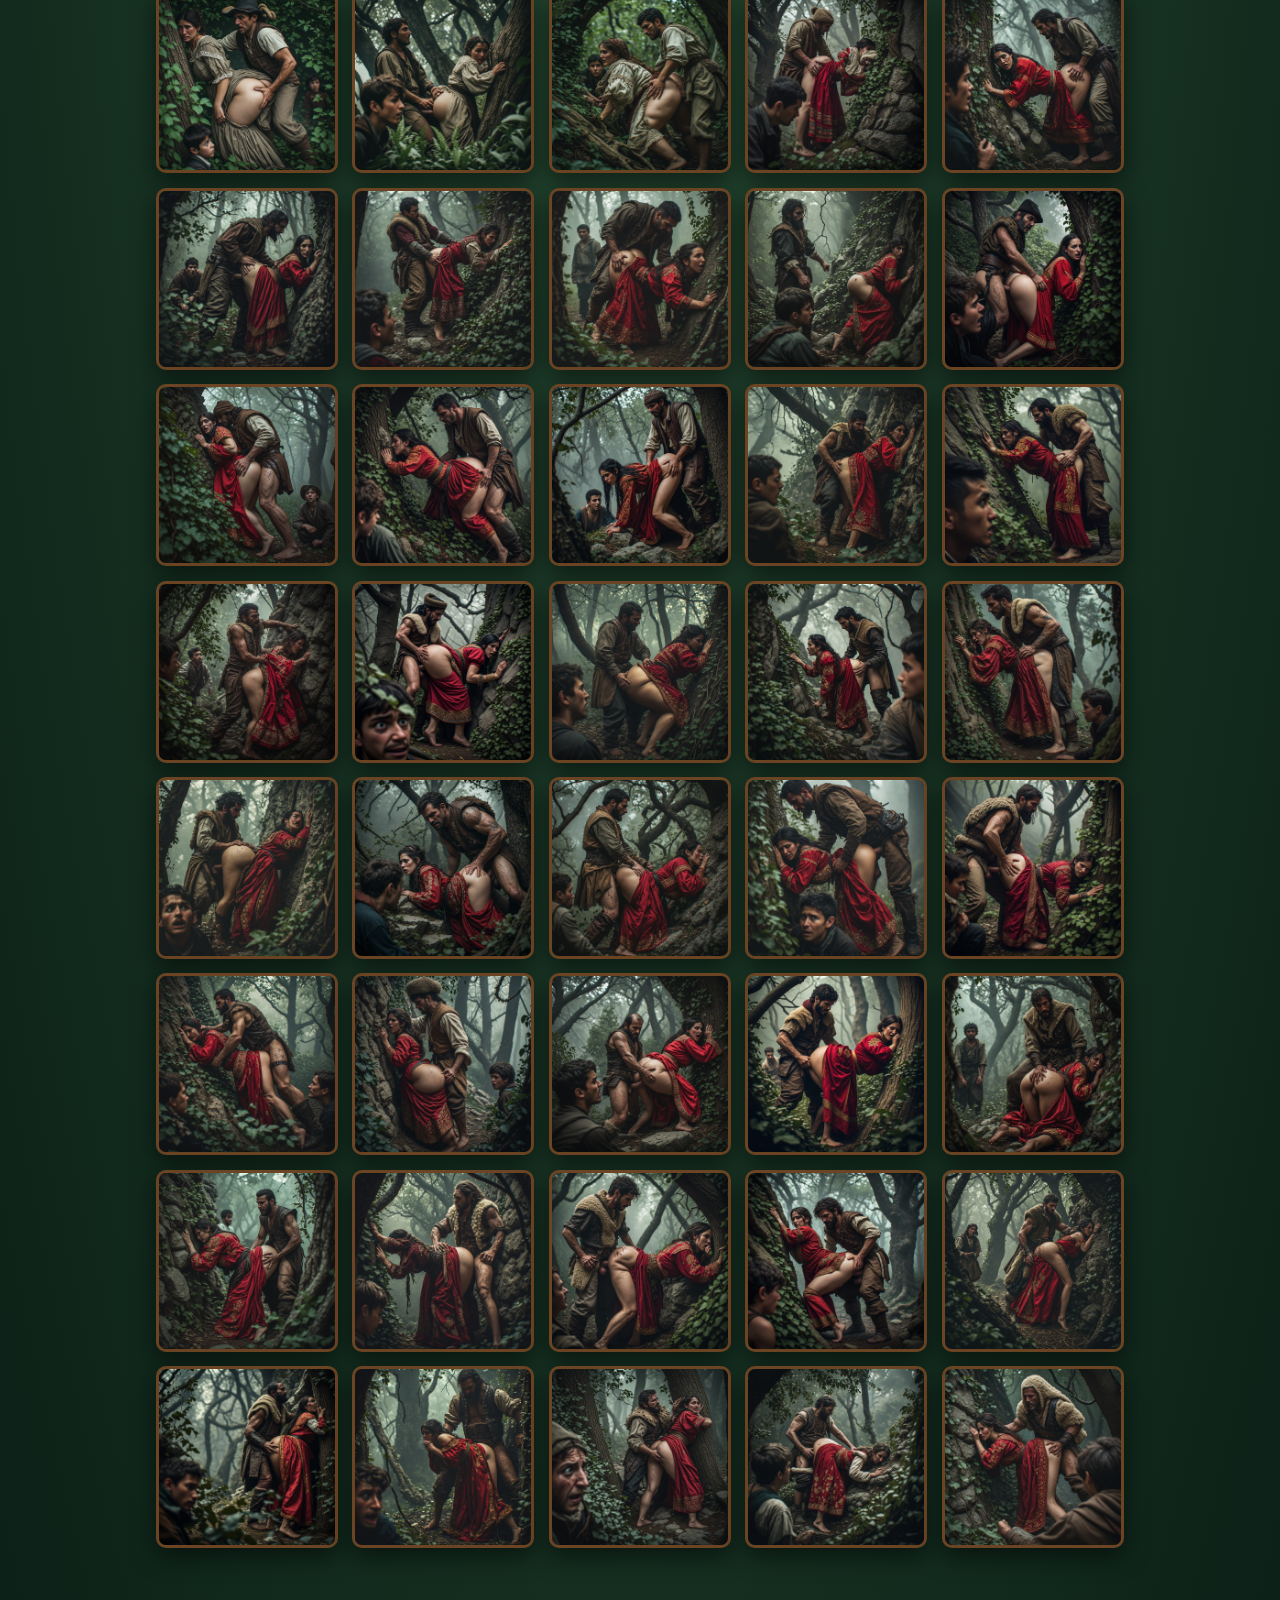
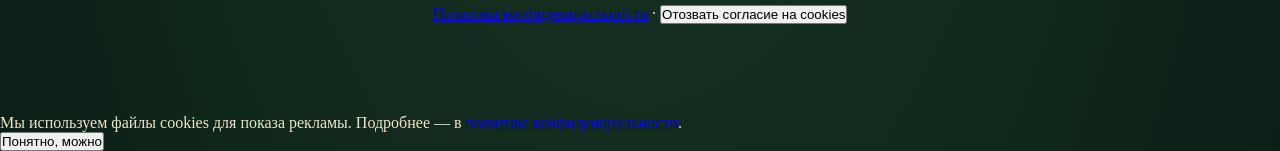
==== commit f96bdeb1: "SEO: описание, OG/Twitter, JSON-LD VideoObject, canonical; политика конфиденциальности" ====
--- a/index.html
+++ b/index.html
@@ -3,7 +3,45 @@
 <head>
   <meta charset="UTF-8">
   <meta name="viewport" content="width=device-width, initial-scale=1.0">
-  <title>Сказка о волшебном лесе</title>
+  <title>Сказка о волшебном лесе — видео со сказкой и картинками леса</title>
+  <meta name="description" content="Волшебный лес: сказка-видео с озвучкой про чудеса леса, зверей и дорогу через чащу, а также галерея из 55 разрисованных картинок леса. Заходите — в лесу живёт чудо!">
+  <link rel="canonical" href="https://mrsuprastin.github.io/les/">
+
+  <!-- Индексация и SEO -->
+  <meta name="robots" content="index, follow">
+  <meta name="keywords" content="сказка про лес, волшебный лес, детская сказка, сказка с озвучкой, картинки леса, лесные звери, поланка в лесу">
+
+  <!-- Open Graph / соцсети -->
+  <meta property="og:type" content="video.other">
+  <meta property="og:site_name" content="Сказка о волшебном лесе">
+  <meta property="og:title" content="Сказка о волшебном лесе">
+  <meta property="og:description" content="Видео-сказка про волшебный лес и галерея из 55 картинок. Заходите — в лесу живёт чудо!">
+  <meta property="og:url" content="https://mrsuprastin.github.io/les/">
+  <meta property="og:image" content="images/загружено - 2026-09-20T195240.562.jfif">
+  <meta property="og:locale" content="ru_RU">
+
+  <!-- Твиттер -->
+  <meta name="twitter:card" content="summary_large_image">
+  <meta name="twitter:title" content="Сказка о волшебном лесе">
+  <meta name="twitter:description" content="Видео-сказка про волшебный лес + галерея картинок. В лесу живёт чудо!">
+
+  <!-- Структурированные данные: видео -->
+  <script type="application/ld+json">
+  {
+    "@context": "https://schema.org",
+    "@type": "VideoObject",
+    "name": "Сказка о волшебном лесе",
+    "description": "Видео-сказка про волшебный лес: добрый молодец Иван отправляется через чащу на встречу с чудом. Каждый кадр — рисованная картинка леса.",
+    "thumbnailUrl": "images/загружено - 2026-09-20T195240.562.jfif",
+    "uploadDate": "2026-09-20",
+    "contentUrl": "https://mrsuprastin.github.io/les/Сказка о волшебном лесе.mp4",
+    "embedUrl": "https://mrsuprastin.github.io/les/",
+    "duration": "PT3M6S",
+    "inLanguage": "ru",
+    "ineligibleRegion": ["RU"]
+  }
+  </script>
+
   <link rel="stylesheet" href="style.css">
 </head>
 <body>
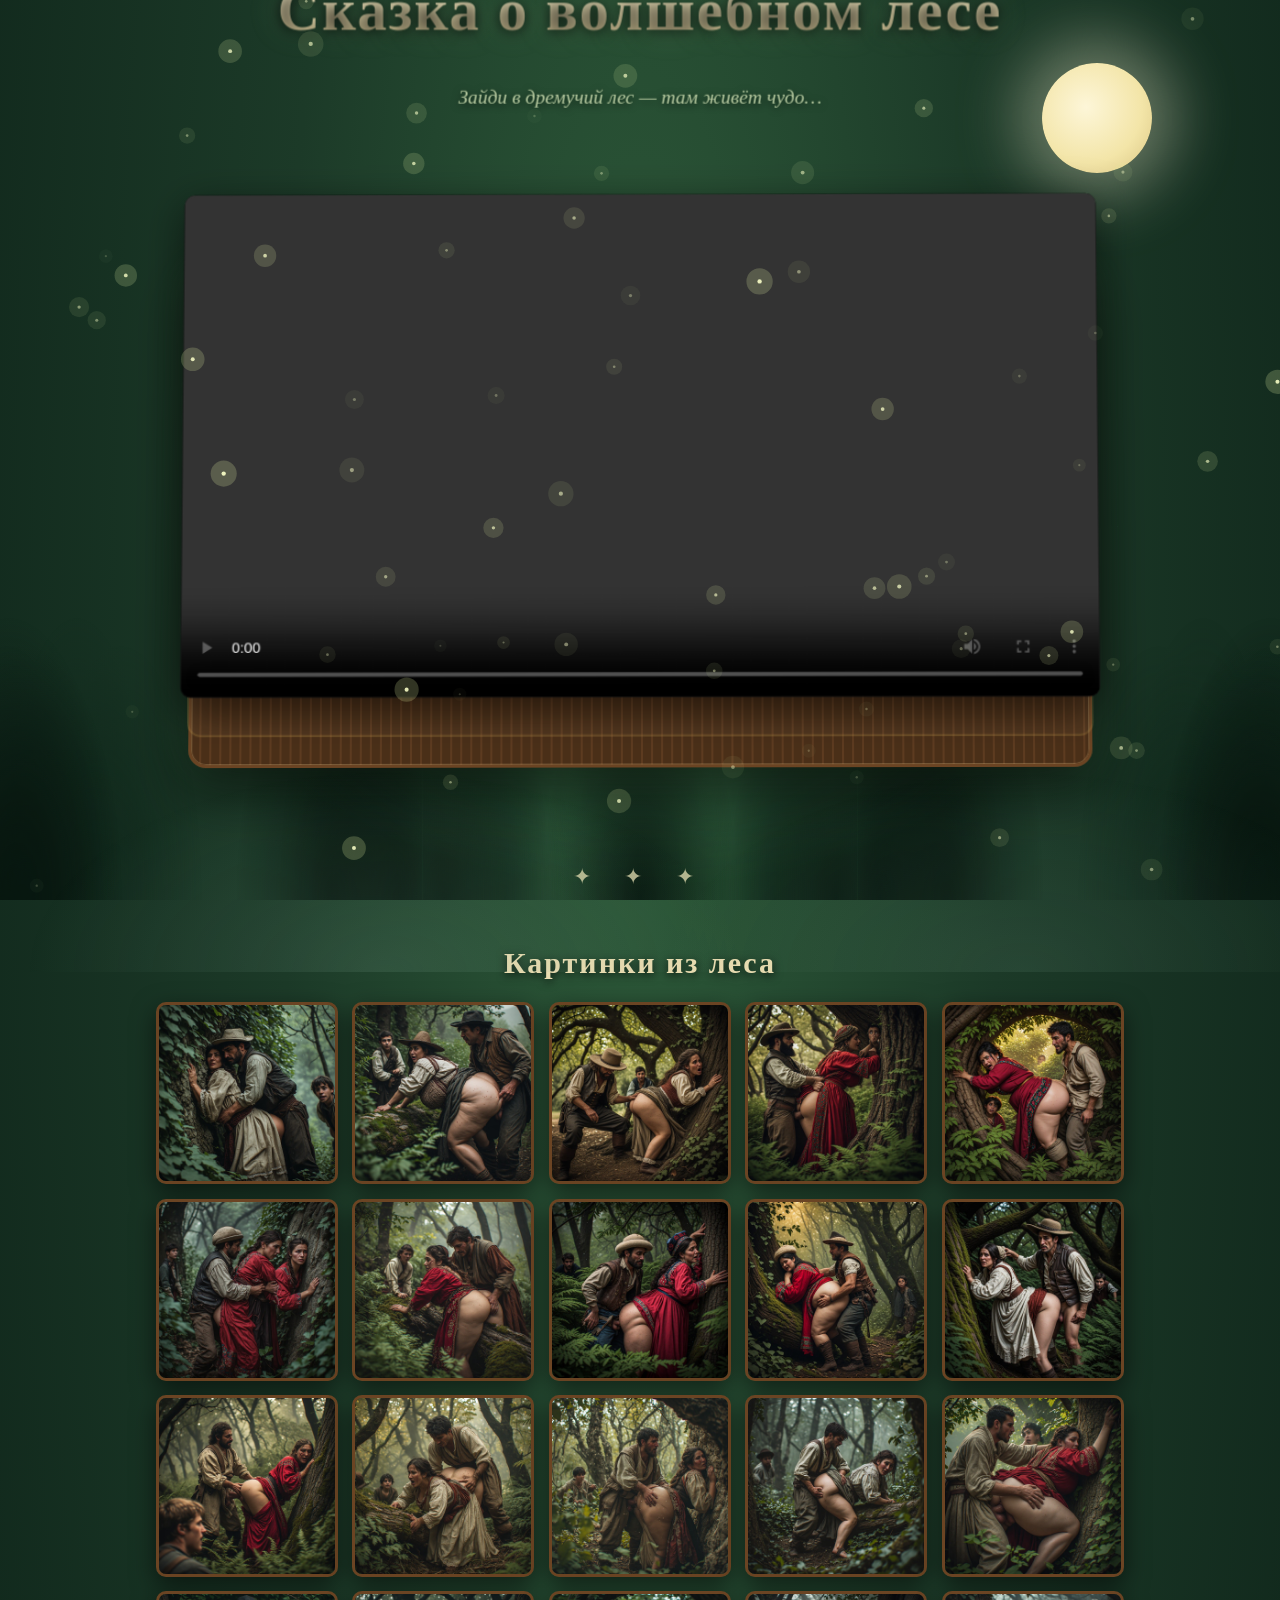
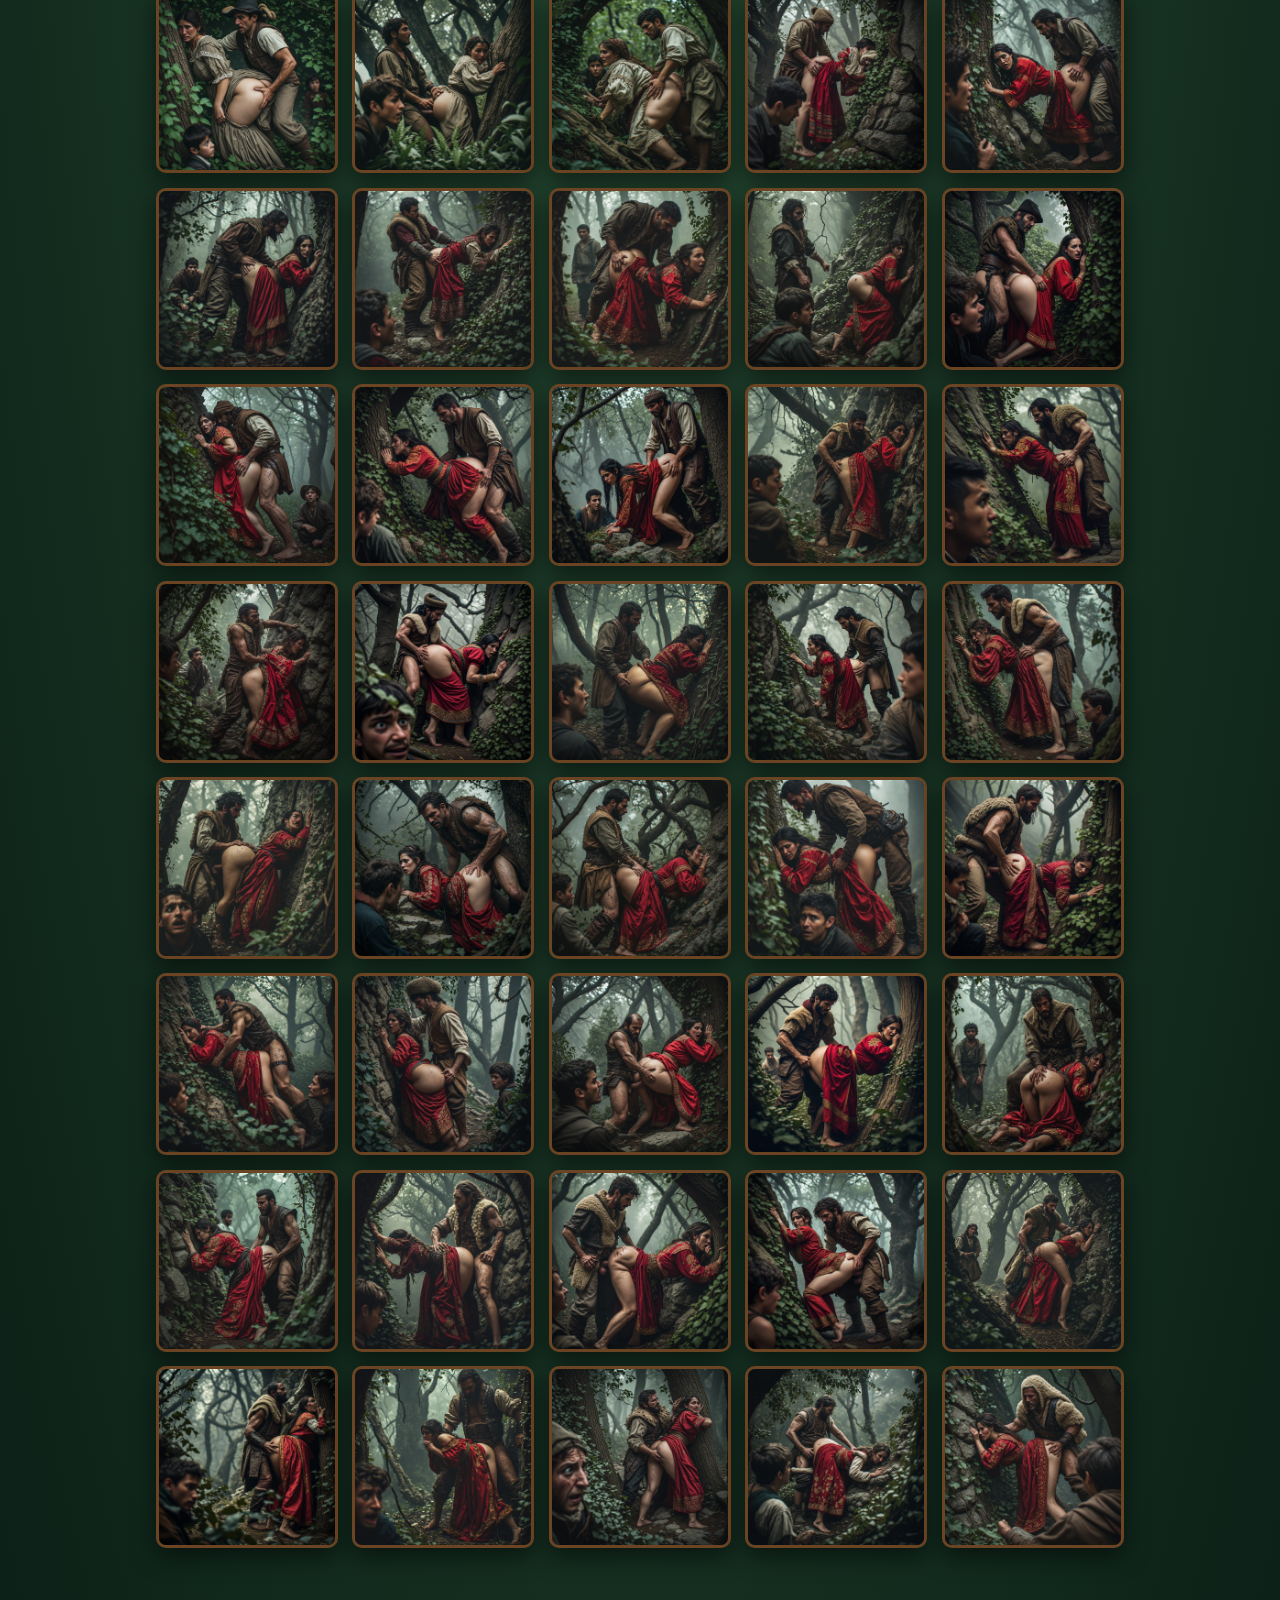
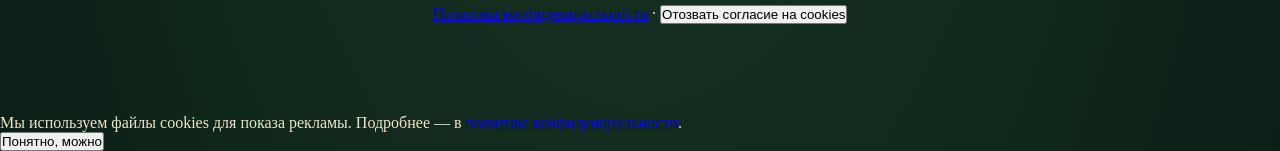
==== commit 651d81ff: "Сброс кэша: версия ?v=3 для всех ассетов" ====
--- a/index.html
+++ b/index.html
@@ -42,7 +42,7 @@
   }
   </script>
 
-  <link rel="stylesheet" href="style.css">
+  <link rel="stylesheet" href="style.css?v=3">
 </head>
 <body>
   <div class="trees trees-back"></div>
@@ -84,8 +84,8 @@
   <canvas id="fireflies"></canvas>
   <div class="moon"></div>
 
-  <script src="gallery.js"></script>
-  <script src="ads.js"></script>
-  <script src="script.js"></script>
+  <script src="gallery.js?v=3"></script>
+  <script src="ads.js?v=3"></script>
+  <script src="script.js?v=3"></script>
 </body>
 </html>
